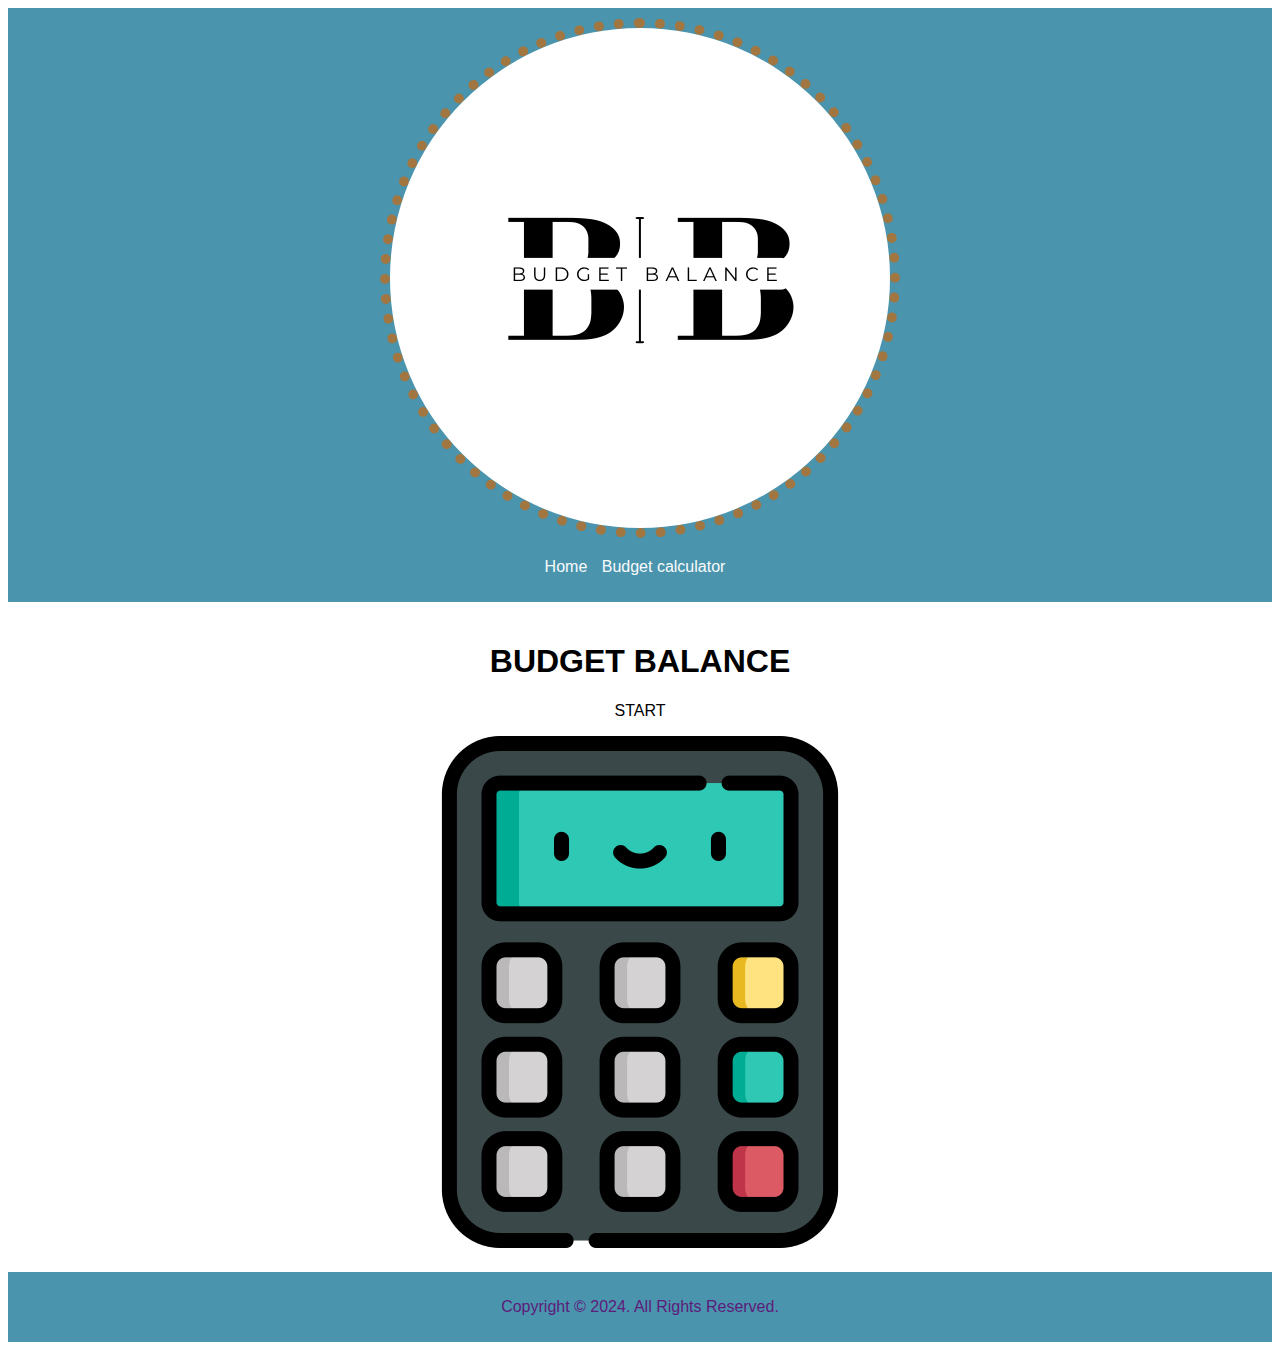
==== html_1/index.html @ 36e3bee5 "Added colors and Java Script" ====
<!DOCTYPE html>
<html>
    <head>
        <title>Budget</title>
        <link href="design.css" rel="stylesheet">
    </head>
    <body>
        <header>
            <img src="logo.png">
            <nav>
                <ul>
                    <li><a href="index.html">Home</a></li>
                    <li><a href="calculator.html">Budget calculator</a></li>
                </ul>
            </nav>
        </header>
        <main>
            <h1>BUDGET BALANCE</h1>
            <p>START</p>
            <img src="CALCULATOR.png" alt="funny calculator picture">
        </main>
        <footer>
            <p>Copyright © 2024. All Rights Reserved. </p>
        </footer>
        <script src="taschenrechner.js">
            
        </script>
    </body>
</html>
---- html_1/design.css ----
body {
    font-family: Arial, sans-serif;
}

header, footer {
    background-color: rgb(74, 148, 173);
    color: white;
    padding: 10px;
    text-align: center;
}

header img {
    border-radius: 50%; 
    border: 10px dotted rgb(161, 118, 65);
}

footer {
    color:rgb(93, 27, 123);
}

nav ul {
    list-style-type: none;
    padding: 0;
}

nav ul li {
    display: inline;
    margin-right: 10px;
}

main {
    padding: 20px;
    text-align: center;
}

a { 
    color: rgb(249, 251, 252); 
    text-decoration: none;
}

a:hover { 
    text-decoration: underline;
    color:brown;
}
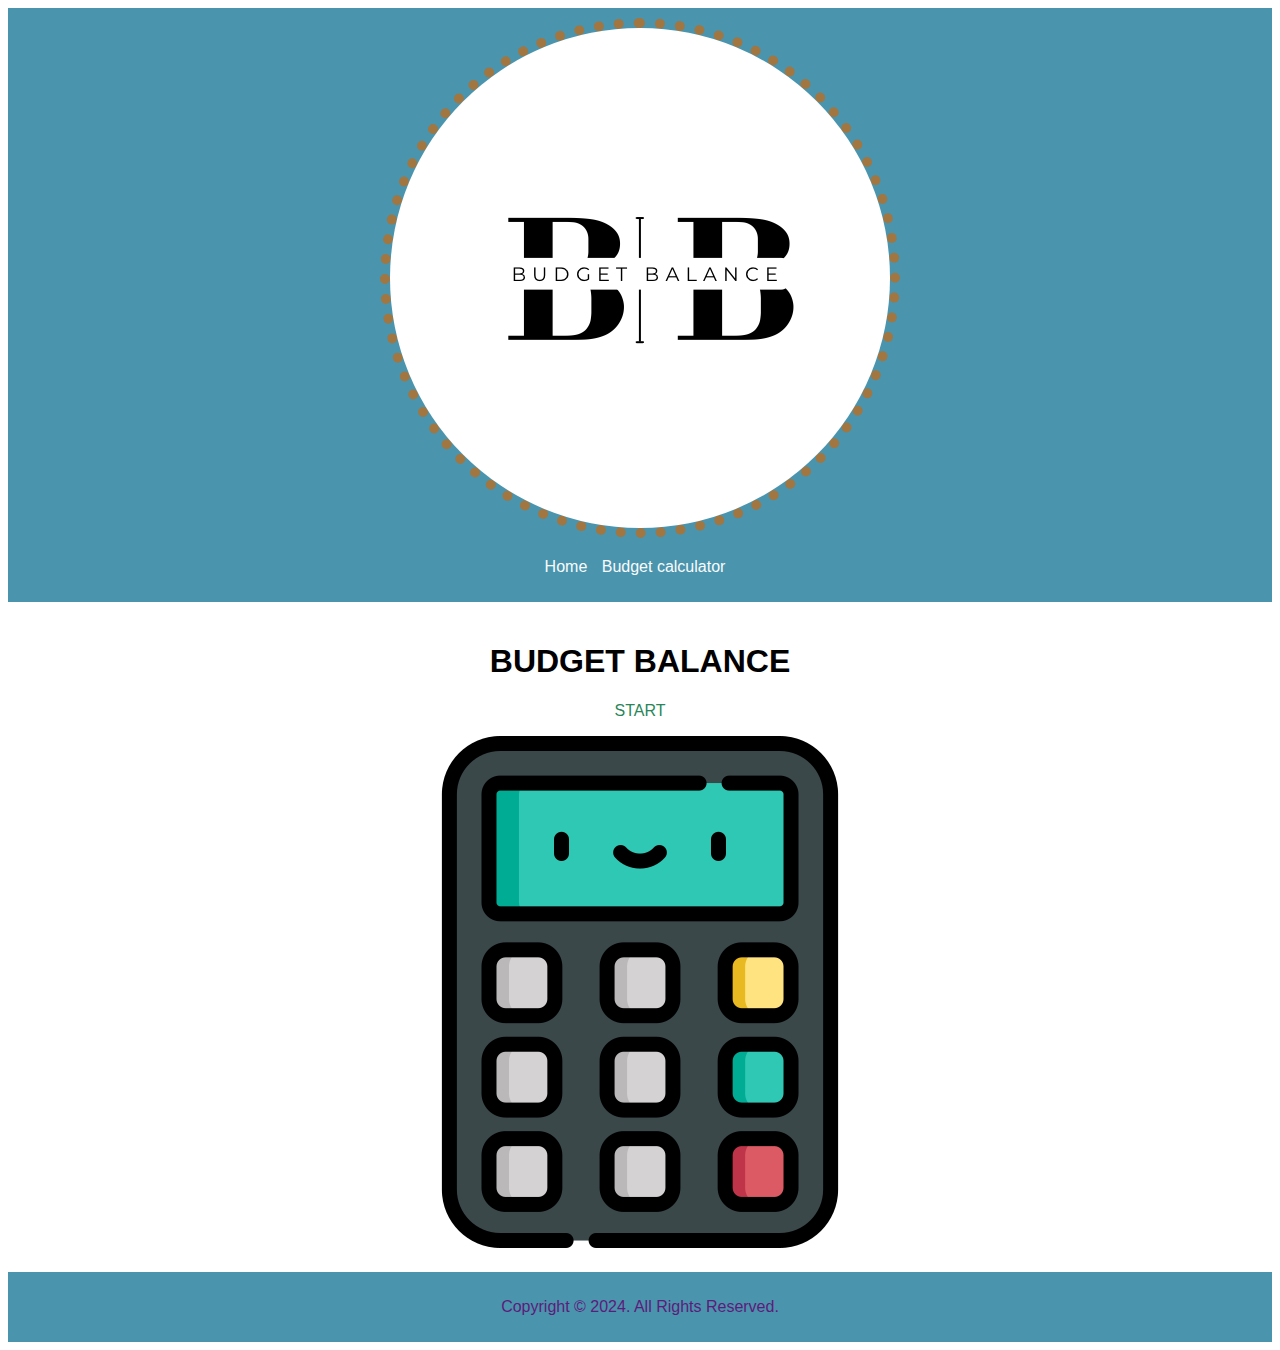
==== commit b372548a: "I worked on Js" ====
--- a/html_1/index.html
+++ b/html_1/index.html
@@ -15,15 +15,15 @@
             </nav>
         </header>
         <main>
+            <div id="budgetOutput"></div>
             <h1>BUDGET BALANCE</h1>
-            <p>START</p>
+            <p><a href="calculator.html">START</a></p>
             <img src="CALCULATOR.png" alt="funny calculator picture">
         </main>
         <footer>
             <p>Copyright © 2024. All Rights Reserved. </p>
         </footer>
         <script src="taschenrechner.js">
-            
         </script>
     </body>
 </html>
--- a/html_1/design.css
+++ b/html_1/design.css
@@ -38,7 +38,21 @@
     text-decoration: none;
 }
 
+p a {
+    color: rgb(41, 134, 88);
+}
+
 a:hover { 
     text-decoration: underline;
     color:brown;
 }
+
+label, button {
+    display: block;
+    margin-top: 20px; 
+}
+
+button {
+    width: 200px;
+    margin: 20px auto 0px auto;/*top right bottom left*/
+}